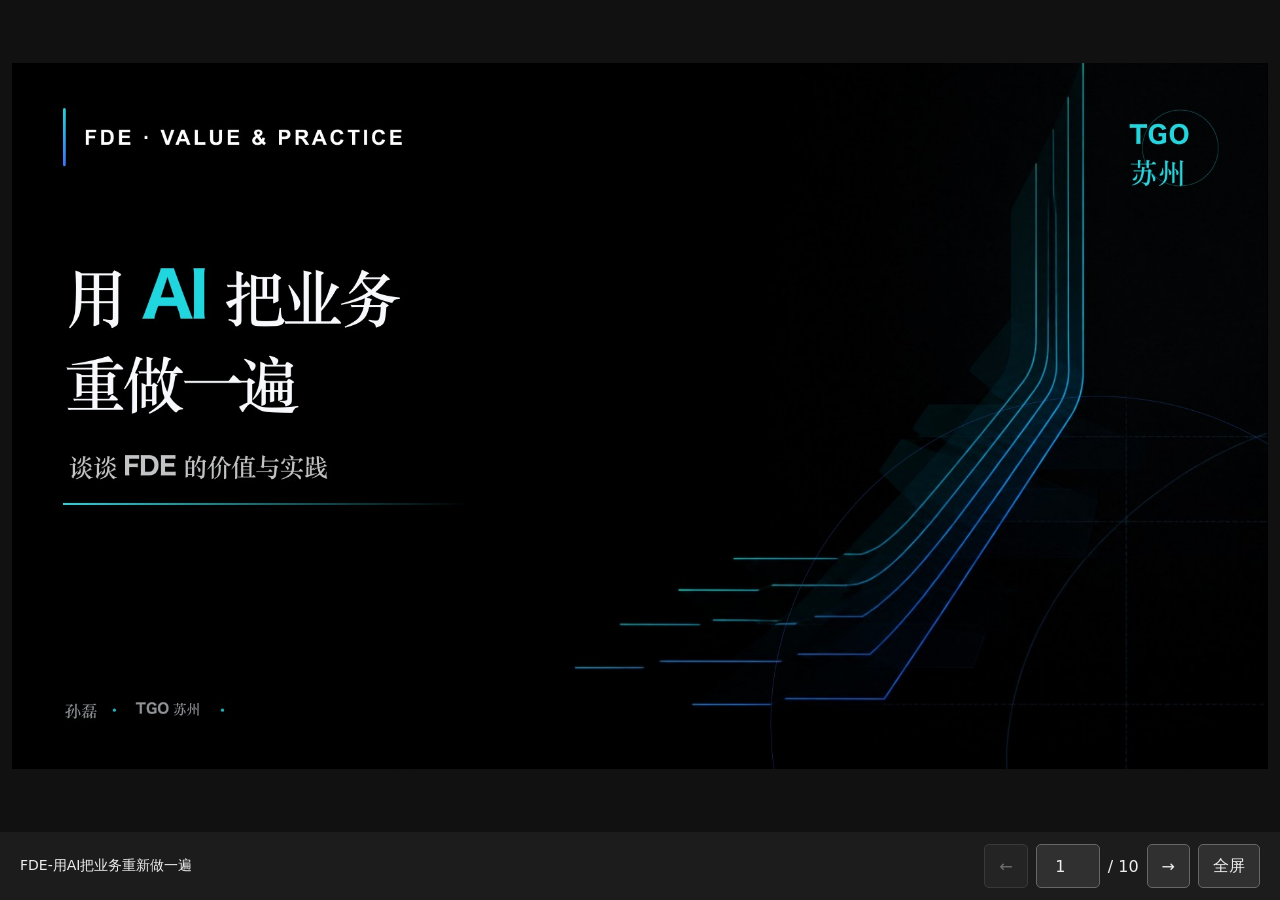
==== slides/fde-用ai把业务重新做一遍-64aeb802/index.html @ 57d7142e "Set up artifact processing and slide viewers" ====
<!doctype html>
<html lang="zh-CN">
<meta charset="utf-8">
<meta name="viewport" content="width=device-width,initial-scale=1">
<title>FDE-用AI把业务重新做一遍</title>
<style>
:root{color-scheme:dark;font-family:system-ui,sans-serif;background:#111;color:#eee}
*{box-sizing:border-box}body{margin:0}main{height:100dvh;display:grid;grid-template-rows:minmax(0,1fr) auto}
.stage{display:flex;align-items:center;justify-content:center;min-height:0;padding:12px}
img{display:block;max-width:100%;max-height:100%;object-fit:contain}
footer{display:flex;align-items:center;justify-content:space-between;gap:16px;padding:12px 20px;background:#1c1c1c;flex-wrap:wrap}
h1{font-size:14px;font-weight:500;margin:0;overflow-wrap:anywhere}nav{display:flex;align-items:center;gap:8px}
button,input{font:inherit;color:inherit;background:#303030;border:1px solid #666;border-radius:5px;min-height:44px}
button{padding:8px 14px;cursor:pointer}button:disabled{opacity:.4;cursor:default}input{width:64px;text-align:center}
:focus-visible{outline:3px solid #85bdff;outline-offset:3px}.sr-only{position:absolute;width:1px;height:1px;overflow:hidden;clip-path:inset(50%)}
@media(max-width:600px){footer{padding:8px;gap:8px}h1{width:100%;font-size:12px}nav{width:100%;justify-content:center}.stage{padding:0}button{padding:8px 10px}}
@media print{main{height:auto}.stage{display:none}footer{display:none}.print-slide{display:block;width:100%;page-break-after:always}}
@media screen{.print-slide{display:none}}
</style>
<main>
 <div class="stage" aria-label="幻灯片"><img id="slide" src="images/001.jpg" alt="第 1 页"></div>
 <footer><h1>FDE-用AI把业务重新做一遍</h1><nav aria-label="翻页">
  <button id="prev" type="button" aria-label="上一页">←</button>
  <label class="sr-only" for="page">跳转页码</label><input id="page" type="number" min="1" max="10" value="1">
  <span aria-hidden="true">/ 10</span><span id="status" class="sr-only" aria-live="polite"></span>
  <button id="next" type="button" aria-label="下一页">→</button><button id="full" type="button">全屏</button>
 </nav></footer>
</main>
<noscript><p>启用 JavaScript 后可翻页。以下为所有页面：</p><img src="images/001.jpg" alt="第 1 页" style="width:100%"><img src="images/002.jpg" alt="第 2 页" style="width:100%"><img src="images/003.jpg" alt="第 3 页" style="width:100%"><img src="images/004.jpg" alt="第 4 页" style="width:100%"><img src="images/005.jpg" alt="第 5 页" style="width:100%"><img src="images/006.jpg" alt="第 6 页" style="width:100%"><img src="images/007.jpg" alt="第 7 页" style="width:100%"><img src="images/008.jpg" alt="第 8 页" style="width:100%"><img src="images/009.jpg" alt="第 9 页" style="width:100%"><img src="images/010.jpg" alt="第 10 页" style="width:100%"></noscript>
<script>
const count=10, image=document.querySelector('#slide'), input=document.querySelector('#page');
let current=1;
function show(n,updateHash=true){
 current=Math.min(count,Math.max(1,Number.isFinite(n)?Math.trunc(n):1));
 image.src=`images/${String(current).padStart(3,'0')}.jpg`;image.alt=`第 ${current} 页，共 ${count} 页`;
 input.value=current;document.querySelector('#prev').disabled=current===1;document.querySelector('#next').disabled=current===count;
 document.querySelector('#status').textContent=image.alt;
 if(updateHash)history.replaceState(null,'',`#${current}`);
 if(current<count){const preload=new Image();preload.src=`images/${String(current+1).padStart(3,'0')}.jpg`}
}
document.querySelector('#prev').onclick=()=>show(current-1);
document.querySelector('#next').onclick=()=>show(current+1);
input.onchange=()=>show(Number(input.value));
document.addEventListener('keydown',e=>{
 if(e.target.closest('input,textarea,select,button')||e.ctrlKey||e.metaKey||e.altKey)return;
 const actions={ArrowRight:current+1,ArrowDown:current+1,PageDown:current+1,' ':current+1,ArrowLeft:current-1,ArrowUp:current-1,PageUp:current-1,Home:1,End:count};
 if(e.key in actions){e.preventDefault();show(actions[e.key])}
});
const full=document.querySelector('#full');
if(!document.fullscreenEnabled)full.hidden=true;
full.onclick=async()=>{try{if(document.fullscreenElement)await document.exitFullscreen();else await document.documentElement.requestFullscreen()}catch{document.querySelector('#status').textContent='浏览器未允许全屏'}};
document.addEventListener('fullscreenchange',()=>full.textContent=document.fullscreenElement?'退出全屏':'全屏');
let startX=0,startY=0;
image.addEventListener('touchstart',e=>{if(e.touches.length===1){startX=e.touches[0].clientX;startY=e.touches[0].clientY}},{passive:true});
image.addEventListener('touchend',e=>{const dx=e.changedTouches[0].clientX-startX,dy=e.changedTouches[0].clientY-startY;if(Math.abs(dx)>60&&Math.abs(dx)>Math.abs(dy)*2)show(current+(dx<0?1:-1))},{passive:true});
addEventListener('hashchange',()=>show(Number(location.hash.slice(1)),false));
show(Number(location.hash.slice(1))||1,false);
</script>
</html>
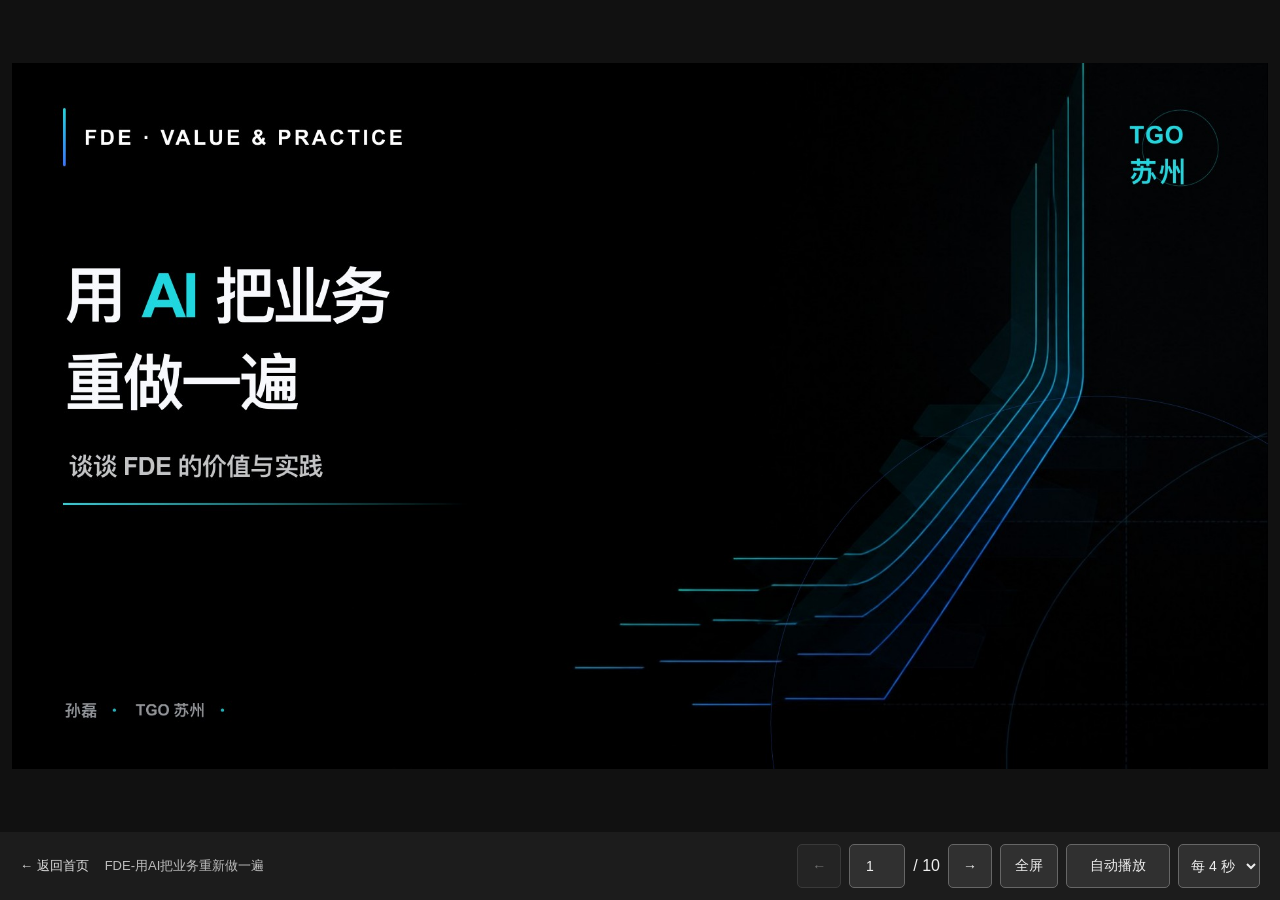
==== commit bdf383d6: "Fix slide font rendering and add home and autoplay controls" ====
--- a/slides/fde-用ai把业务重新做一遍-64aeb802/index.html
+++ b/slides/fde-用ai把业务重新做一遍-64aeb802/index.html
@@ -2,58 +2,99 @@
 <html lang="zh-CN">
 <meta charset="utf-8">
 <meta name="viewport" content="width=device-width,initial-scale=1">
+<link rel="icon" href="/assets/favicon.svg" type="image/svg+xml">
 <title>FDE-用AI把业务重新做一遍</title>
 <style>
-:root{color-scheme:dark;font-family:system-ui,sans-serif;background:#111;color:#eee}
+:root{color-scheme:dark;font-family:Arial,"PingFang SC","Microsoft YaHei",sans-serif;background:#111;color:#eee}
 *{box-sizing:border-box}body{margin:0}main{height:100dvh;display:grid;grid-template-rows:minmax(0,1fr) auto}
 .stage{display:flex;align-items:center;justify-content:center;min-height:0;padding:12px}
 img{display:block;max-width:100%;max-height:100%;object-fit:contain}
-footer{display:flex;align-items:center;justify-content:space-between;gap:16px;padding:12px 20px;background:#1c1c1c;flex-wrap:wrap}
-h1{font-size:14px;font-weight:500;margin:0;overflow-wrap:anywhere}nav{display:flex;align-items:center;gap:8px}
-button,input{font:inherit;color:inherit;background:#303030;border:1px solid #666;border-radius:5px;min-height:44px}
-button{padding:8px 14px;cursor:pointer}button:disabled{opacity:.4;cursor:default}input{width:64px;text-align:center}
+footer{display:flex;align-items:center;justify-content:space-between;gap:16px;padding:12px 20px;background:#1c1c1c}
+.deck-info{display:flex;align-items:center;gap:16px;min-width:0}.home-link{color:#ddd;text-decoration:none;display:inline-flex;align-items:center;min-height:44px;white-space:nowrap;font-size:13px}.home-link:hover{color:#edb675}
+h1{font-size:13px;font-weight:400;margin:0;max-width:34ch;text-overflow:ellipsis;white-space:nowrap;overflow:hidden;color:#bdbdbd}
+.controls,nav,.playback{display:flex;align-items:center;gap:8px}.controls{flex-wrap:wrap;justify-content:flex-end;flex-shrink:0}
+button,input,select{font:inherit;font-size:14px;color:inherit;background:#303030;border:1px solid #666;border-radius:5px;min-height:44px}
+button{padding:8px 14px;cursor:pointer;white-space:nowrap}button:disabled{opacity:.4;cursor:default}input{width:56px;text-align:center}select{padding:8px;cursor:pointer}#play{min-width:104px}#play[aria-pressed=true]{border-color:#edb675;color:#edb675}
+button:hover:not(:disabled),select:hover{background:#3c3c3c}button:active{transform:translateY(1px)}
 :focus-visible{outline:3px solid #85bdff;outline-offset:3px}.sr-only{position:absolute;width:1px;height:1px;overflow:hidden;clip-path:inset(50%)}
-@media(max-width:600px){footer{padding:8px;gap:8px}h1{width:100%;font-size:12px}nav{width:100%;justify-content:center}.stage{padding:0}button{padding:8px 10px}}
-@media print{main{height:auto}.stage{display:none}footer{display:none}.print-slide{display:block;width:100%;page-break-after:always}}
-@media screen{.print-slide{display:none}}
+@media(max-width:1000px){footer{align-items:flex-start;flex-direction:column;gap:4px}.deck-info{width:100%}h1{max-width:none;flex:1}.controls{width:100%;justify-content:space-between}}
+@media(max-width:600px){footer{padding:8px 12px;gap:4px}.deck-info{gap:12px}h1{font-size:11px}.home-link{font-size:12px}.controls{justify-content:center;gap:8px}.stage{padding:0}button{padding:8px 12px}.playback{justify-content:center}.page-total{font-size:13px}nav{justify-content:center}}
+@media(prefers-reduced-motion:reduce){button:active{transform:none}}
 </style>
 <main>
  <div class="stage" aria-label="幻灯片"><img id="slide" src="images/001.jpg" alt="第 1 页"></div>
- <footer><h1>FDE-用AI把业务重新做一遍</h1><nav aria-label="翻页">
-  <button id="prev" type="button" aria-label="上一页">←</button>
-  <label class="sr-only" for="page">跳转页码</label><input id="page" type="number" min="1" max="10" value="1">
-  <span aria-hidden="true">/ 10</span><span id="status" class="sr-only" aria-live="polite"></span>
-  <button id="next" type="button" aria-label="下一页">→</button><button id="full" type="button">全屏</button>
- </nav></footer>
+ <footer>
+  <div class="deck-info"><a class="home-link" href="/">← 返回首页</a><h1 title="FDE-用AI把业务重新做一遍">FDE-用AI把业务重新做一遍</h1></div>
+  <div class="controls">
+   <nav aria-label="翻页">
+    <button id="prev" type="button" aria-label="上一页">←</button>
+    <label class="sr-only" for="page">跳转页码</label><input id="page" type="number" min="1" max="10" value="1">
+    <span class="page-total" aria-hidden="true">/ 10</span>
+    <button id="next" type="button" aria-label="下一页">→</button><button id="full" type="button">全屏</button>
+   </nav>
+   <div class="playback" role="group" aria-label="自动播放设置">
+    <button id="play" type="button" aria-pressed="false" title="点击开始自动翻页；手动翻页或切换标签页会暂停">自动播放</button>
+    <label class="sr-only" for="interval">自动播放间隔</label><select id="interval"><option value="3">每 3 秒</option><option value="4" selected>每 4 秒</option><option value="5">每 5 秒</option></select>
+   </div>
+  </div>
+  <span id="status" class="sr-only" role="status" aria-live="polite"></span>
+ </footer>
 </main>
 <noscript><p>启用 JavaScript 后可翻页。以下为所有页面：</p><img src="images/001.jpg" alt="第 1 页" style="width:100%"><img src="images/002.jpg" alt="第 2 页" style="width:100%"><img src="images/003.jpg" alt="第 3 页" style="width:100%"><img src="images/004.jpg" alt="第 4 页" style="width:100%"><img src="images/005.jpg" alt="第 5 页" style="width:100%"><img src="images/006.jpg" alt="第 6 页" style="width:100%"><img src="images/007.jpg" alt="第 7 页" style="width:100%"><img src="images/008.jpg" alt="第 8 页" style="width:100%"><img src="images/009.jpg" alt="第 9 页" style="width:100%"><img src="images/010.jpg" alt="第 10 页" style="width:100%"></noscript>
 <script>
 const count=10, image=document.querySelector('#slide'), input=document.querySelector('#page');
-let current=1;
+const play=document.querySelector('#play'), interval=document.querySelector('#interval'), status=document.querySelector('#status');
+let current=1, playing=false, timer;
+function pause(message=''){
+ clearTimeout(timer);playing=false;play.setAttribute('aria-pressed','false');
+ play.textContent=current===count?'重新播放':'自动播放';
+ if(message)status.textContent=message;
+}
+function schedule(){
+ clearTimeout(timer);
+ if(!playing||document.hidden)return;
+ if(current===count){pause('已播放到最后一页。');return;}
+ if(image.complete&&image.naturalWidth>0)timer=setTimeout(()=>show(current+1),Number(interval.value)*1000);
+}
 function show(n,updateHash=true){
  current=Math.min(count,Math.max(1,Number.isFinite(n)?Math.trunc(n):1));
  image.src=`images/${String(current).padStart(3,'0')}.jpg`;image.alt=`第 ${current} 页，共 ${count} 页`;
  input.value=current;document.querySelector('#prev').disabled=current===1;document.querySelector('#next').disabled=current===count;
- document.querySelector('#status').textContent=image.alt;
+ status.textContent=image.alt;play.disabled=count<2;
  if(updateHash)history.replaceState(null,'',`#${current}`);
  if(current<count){const preload=new Image();preload.src=`images/${String(current+1).padStart(3,'0')}.jpg`}
+ if(playing)schedule();else play.textContent=current===count?'重新播放':'自动播放';
 }
-document.querySelector('#prev').onclick=()=>show(current-1);
-document.querySelector('#next').onclick=()=>show(current+1);
-input.onchange=()=>show(Number(input.value));
+function navigate(n){pause();show(n);}
+function togglePlay(){
+ if(playing){pause('自动播放已暂停。');return;}
+ if(current===count)show(1);
+ playing=true;play.setAttribute('aria-pressed','true');play.textContent='暂停播放';
+ status.textContent=`自动播放，每 ${interval.value} 秒翻页。`;schedule();
+}
+play.onclick=togglePlay;
+interval.onchange=()=>{if(playing){status.textContent=`自动播放，每 ${interval.value} 秒翻页。`;schedule();}};
+image.addEventListener('load',schedule);
+image.addEventListener('error',()=>pause('当前页面加载失败，请检查网络或手动翻页。'));
+document.querySelector('#prev').onclick=()=>navigate(current-1);
+document.querySelector('#next').onclick=()=>navigate(current+1);
+input.onfocus=()=>pause();input.onchange=()=>navigate(Number(input.value));
+document.querySelector('.home-link').onclick=()=>pause();
+document.addEventListener('visibilitychange',()=>{if(document.hidden&&playing)pause('切换标签页后，自动播放已暂停。');});
 document.addEventListener('keydown',e=>{
- if(e.target.closest('input,textarea,select,button')||e.ctrlKey||e.metaKey||e.altKey)return;
+ if(e.key==='Escape'&&playing){pause('自动播放已暂停。');return;}
+ if(e.target.closest('input,textarea,select,button,a')||e.ctrlKey||e.metaKey||e.altKey)return;
  const actions={ArrowRight:current+1,ArrowDown:current+1,PageDown:current+1,' ':current+1,ArrowLeft:current-1,ArrowUp:current-1,PageUp:current-1,Home:1,End:count};
- if(e.key in actions){e.preventDefault();show(actions[e.key])}
+ if(e.key in actions){e.preventDefault();navigate(actions[e.key]);}
 });
 const full=document.querySelector('#full');
 if(!document.fullscreenEnabled)full.hidden=true;
-full.onclick=async()=>{try{if(document.fullscreenElement)await document.exitFullscreen();else await document.documentElement.requestFullscreen()}catch{document.querySelector('#status').textContent='浏览器未允许全屏'}};
+full.onclick=async()=>{try{if(document.fullscreenElement)await document.exitFullscreen();else await document.documentElement.requestFullscreen();}catch{status.textContent='浏览器未允许全屏';}};
 document.addEventListener('fullscreenchange',()=>full.textContent=document.fullscreenElement?'退出全屏':'全屏');
-let startX=0,startY=0;
-image.addEventListener('touchstart',e=>{if(e.touches.length===1){startX=e.touches[0].clientX;startY=e.touches[0].clientY}},{passive:true});
-image.addEventListener('touchend',e=>{const dx=e.changedTouches[0].clientX-startX,dy=e.changedTouches[0].clientY-startY;if(Math.abs(dx)>60&&Math.abs(dx)>Math.abs(dy)*2)show(current+(dx<0?1:-1))},{passive:true});
-addEventListener('hashchange',()=>show(Number(location.hash.slice(1)),false));
+let startX=0,startY=0,touchStarted=false;
+image.addEventListener('touchstart',e=>{touchStarted=e.touches.length===1;if(touchStarted){startX=e.touches[0].clientX;startY=e.touches[0].clientY;}},{passive:true});
+image.addEventListener('touchend',e=>{if(!touchStarted||!e.changedTouches.length)return;touchStarted=false;const dx=e.changedTouches[0].clientX-startX,dy=e.changedTouches[0].clientY-startY;if(Math.abs(dx)>60&&Math.abs(dx)>Math.abs(dy)*2)navigate(current+(dx<0?1:-1));},{passive:true});
+addEventListener('hashchange',()=>{pause();show(Number(location.hash.slice(1)),false);});
 show(Number(location.hash.slice(1))||1,false);
 </script>
 </html>
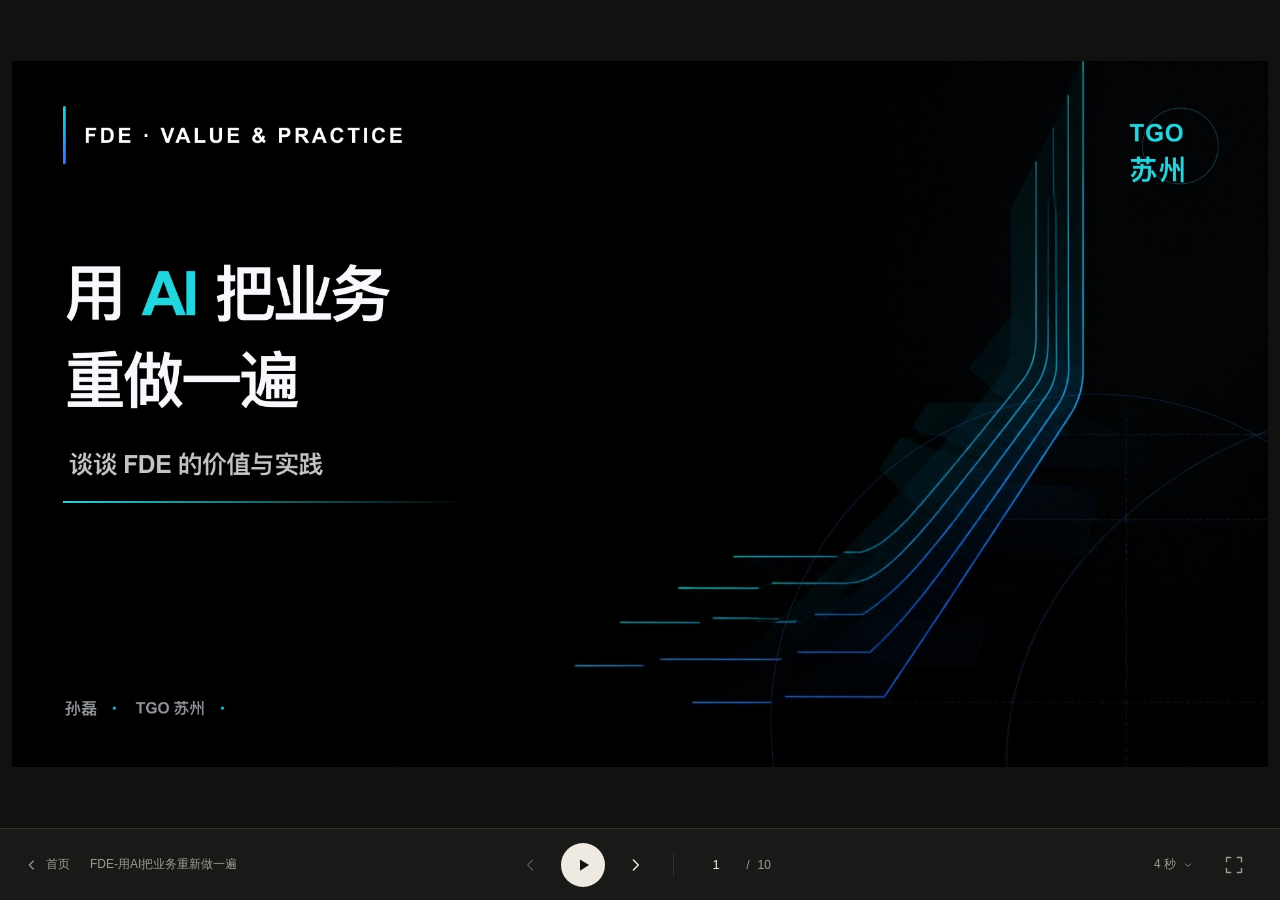
==== commit 60305555: "Refine slide player controls with compact icons and speed popover" ====
--- a/slides/fde-用ai把业务重新做一遍-64aeb802/index.html
+++ b/slides/fde-用ai把业务重新做一遍-64aeb802/index.html
@@ -5,49 +5,52 @@
 <link rel="icon" href="/assets/favicon.svg" type="image/svg+xml">
 <title>FDE-用AI把业务重新做一遍</title>
 <style>
-:root{color-scheme:dark;font-family:Arial,"PingFang SC","Microsoft YaHei",sans-serif;background:#111;color:#eee}
+:root{color-scheme:dark;font-family:Arial,"PingFang SC","Microsoft YaHei",sans-serif;--canvas:#111210;--bar:#191a18;--surface:#252622;--ink:#eeeae1;--muted:#999b93;--line:#30322d;--focus:#edb675;--clear:transparent;background:var(--canvas);color:var(--ink)}
 *{box-sizing:border-box}body{margin:0}main{height:100dvh;display:grid;grid-template-rows:minmax(0,1fr) auto}
-.stage{display:flex;align-items:center;justify-content:center;min-height:0;padding:12px}
-img{display:block;max-width:100%;max-height:100%;object-fit:contain}
-footer{display:flex;align-items:center;justify-content:space-between;gap:16px;padding:12px 20px;background:#1c1c1c}
-.deck-info{display:flex;align-items:center;gap:16px;min-width:0}.home-link{color:#ddd;text-decoration:none;display:inline-flex;align-items:center;min-height:44px;white-space:nowrap;font-size:13px}.home-link:hover{color:#edb675}
-h1{font-size:13px;font-weight:400;margin:0;max-width:34ch;text-overflow:ellipsis;white-space:nowrap;overflow:hidden;color:#bdbdbd}
-.controls,nav,.playback{display:flex;align-items:center;gap:8px}.controls{flex-wrap:wrap;justify-content:flex-end;flex-shrink:0}
-button,input,select{font:inherit;font-size:14px;color:inherit;background:#303030;border:1px solid #666;border-radius:5px;min-height:44px}
-button{padding:8px 14px;cursor:pointer;white-space:nowrap}button:disabled{opacity:.4;cursor:default}input{width:56px;text-align:center}select{padding:8px;cursor:pointer}#play{min-width:104px}#play[aria-pressed=true]{border-color:#edb675;color:#edb675}
-button:hover:not(:disabled),select:hover{background:#3c3c3c}button:active{transform:translateY(1px)}
-:focus-visible{outline:3px solid #85bdff;outline-offset:3px}.sr-only{position:absolute;width:1px;height:1px;overflow:hidden;clip-path:inset(50%)}
-@media(max-width:1000px){footer{align-items:flex-start;flex-direction:column;gap:4px}.deck-info{width:100%}h1{max-width:none;flex:1}.controls{width:100%;justify-content:space-between}}
-@media(max-width:600px){footer{padding:8px 12px;gap:4px}.deck-info{gap:12px}h1{font-size:11px}.home-link{font-size:12px}.controls{justify-content:center;gap:8px}.stage{padding:0}button{padding:8px 12px}.playback{justify-content:center}.page-total{font-size:13px}nav{justify-content:center}}
+.stage{display:flex;align-items:center;justify-content:center;min-height:0;padding:12px}img{display:block;max-width:100%;max-height:100%;object-fit:contain}
+footer{display:grid;grid-template-columns:minmax(0,1fr) auto minmax(0,1fr);align-items:center;gap:24px;min-height:72px;padding:12px 24px;background:var(--bar);border-top:1px solid var(--line)}
+.deck-info{display:flex;align-items:center;gap:20px;min-width:0}.home-link{color:var(--muted);text-decoration:none;display:inline-flex;align-items:center;gap:6px;min-height:44px;white-space:nowrap;font-size:12px;border-radius:6px}.home-link svg{width:16px;height:16px}
+h1{font-size:12px;font-weight:400;margin:0;max-width:32ch;text-overflow:ellipsis;white-space:nowrap;overflow:hidden;color:var(--muted)}
+button,input{font:inherit;color:inherit}button{display:inline-flex;align-items:center;justify-content:center;border:0;border-radius:50%;width:44px;height:44px;padding:0;background:var(--clear);cursor:pointer;white-space:nowrap;flex-shrink:0}button svg{display:block;width:20px;height:20px;pointer-events:none}button:disabled{opacity:.25;cursor:default}
+svg{fill:none;stroke:currentColor;stroke-width:1.7;stroke-linecap:round;stroke-linejoin:round}.controls{display:flex;align-items:center;gap:4px}.controls nav{display:flex;align-items:center;gap:4px}.page-indicator{display:flex;align-items:center;height:24px;gap:8px;margin-left:12px;padding-left:20px;border-left:1px solid var(--line);font-size:12px;font-variant-numeric:tabular-nums;color:var(--muted);white-space:nowrap}.page-indicator input{width:44px;height:44px;border:0;border-radius:4px;padding:0;background:var(--clear);color:var(--ink);text-align:center;font-size:13px;appearance:textfield;-moz-appearance:textfield}.page-indicator input::-webkit-inner-spin-button,.page-indicator input::-webkit-outer-spin-button{-webkit-appearance:none;margin:0}
+#play{width:44px;height:44px;min-width:44px;margin-inline:4px;background:var(--ink);color:var(--canvas)}#play svg{stroke:none;fill:currentColor;width:18px;height:18px}.icon-pause,.icon-replay{display:none}#play[data-state=pause] .icon-play,#play[data-state=replay] .icon-play{display:none}#play[data-state=pause] .icon-pause,#play[data-state=replay] .icon-replay{display:block}#play .icon-replay{stroke:currentColor;fill:none;stroke-width:1.8}
+.utilities{display:flex;align-items:center;justify-content:flex-end;gap:8px}.speed-button{width:auto;gap:6px;padding:0 10px;border-radius:8px;color:var(--muted);font-size:12px}.speed-button svg{width:12px;height:12px}.utilities #full{color:var(--muted)}
+.speed-menu{display:none;position:fixed;inset:auto;margin:0;padding:16px;border:1px solid var(--line);border-radius:12px;background:var(--bar);color:var(--ink);box-shadow:0 12px 36px #0006}.speed-menu:popover-open{display:block}.speed-menu p{margin:0 0 12px;font-size:11px;color:var(--muted)}.speed-options{display:flex;gap:4px}.speed-options button{width:58px;height:44px;border-radius:6px;font-size:12px;color:var(--muted)}.speed-options button[aria-pressed=true]{background:var(--surface);color:var(--ink)}
+@media(hover:hover){button:hover:not(:disabled){background:var(--surface);color:var(--ink)}#play:hover:not(:disabled){background:var(--ink);color:var(--canvas);opacity:.85}.home-link:hover{color:var(--ink)}.page-indicator input:hover{background:var(--surface)}}button:active:not(:disabled){transform:translateY(1px)}
+:focus-visible{outline:2px solid var(--focus);outline-offset:3px}.sr-only{position:absolute;width:1px;height:1px;overflow:hidden;clip-path:inset(50%)}
+@media(max-width:900px){footer{gap:16px;padding-inline:16px}h1{max-width:18ch}.deck-info{gap:12px}}
+@media(max-width:600px){footer{grid-template-columns:minmax(0,1fr) auto;gap:0 12px;padding:4px 12px 8px}.deck-info{grid-column:1;grid-row:1}.utilities{grid-column:2;grid-row:1;gap:0}.controls{grid-column:1/-1;grid-row:2;justify-self:center}.stage{padding:0}h1{max-width:20ch;font-size:11px}.page-indicator{margin-left:8px;padding-left:16px}}
+@media(max-width:380px){h1{display:none}.deck-info{gap:0}}
 @media(prefers-reduced-motion:reduce){button:active{transform:none}}
 </style>
 <main>
  <div class="stage" aria-label="幻灯片"><img id="slide" src="images/001.jpg" alt="第 1 页"></div>
  <footer>
-  <div class="deck-info"><a class="home-link" href="/">← 返回首页</a><h1 title="FDE-用AI把业务重新做一遍">FDE-用AI把业务重新做一遍</h1></div>
+  <div class="deck-info"><a class="home-link" href="/" aria-label="返回首页"><svg viewBox="0 0 24 24" aria-hidden="true"><path d="m14 6-6 6 6 6"/></svg><span>首页</span></a><h1 title="FDE-用AI把业务重新做一遍">FDE-用AI把业务重新做一遍</h1></div>
   <div class="controls">
    <nav aria-label="翻页">
-    <button id="prev" type="button" aria-label="上一页">←</button>
-    <label class="sr-only" for="page">跳转页码</label><input id="page" type="number" min="1" max="10" value="1">
-    <span class="page-total" aria-hidden="true">/ 10</span>
-    <button id="next" type="button" aria-label="下一页">→</button><button id="full" type="button">全屏</button>
+    <button id="prev" type="button" aria-label="上一页" title="上一页"><svg viewBox="0 0 24 24" aria-hidden="true"><path d="m14 6-6 6 6 6"/></svg></button>
+    <button id="play" type="button" data-state="play" aria-label="自动播放" aria-pressed="false" title="自动播放"><svg class="icon-play" viewBox="0 0 24 24" aria-hidden="true"><path d="M8 4.5v15l12-7.5z"/></svg><svg class="icon-pause" viewBox="0 0 24 24" aria-hidden="true"><path d="M6 5h4v14H6zm8 0h4v14h-4z"/></svg><svg class="icon-replay" viewBox="0 0 24 24" aria-hidden="true"><path d="M4 10a8 8 0 1 1 1 8M4 4v6h6"/></svg></button>
+    <button id="next" type="button" aria-label="下一页" title="下一页"><svg viewBox="0 0 24 24" aria-hidden="true"><path d="m10 6 6 6-6 6"/></svg></button>
    </nav>
-   <div class="playback" role="group" aria-label="自动播放设置">
-    <button id="play" type="button" aria-pressed="false" title="点击开始自动翻页；手动翻页或切换标签页会暂停">自动播放</button>
-    <label class="sr-only" for="interval">自动播放间隔</label><select id="interval"><option value="3">每 3 秒</option><option value="4" selected>每 4 秒</option><option value="5">每 5 秒</option></select>
-   </div>
+   <div class="page-indicator"><label class="sr-only" for="page">跳转页码</label><input id="page" type="number" min="1" max="10" value="1" title="输入页码跳转"><span aria-hidden="true">/</span><span aria-hidden="true">10</span></div>
   </div>
+  <div class="utilities"><input id="interval" type="hidden" value="4"><button id="speed" class="speed-button" type="button" popovertarget="speed-menu" aria-label="自动播放间隔：4 秒" title="自动播放间隔"><span id="speed-label">4 秒</span><svg viewBox="0 0 24 24" aria-hidden="true"><path d="m7 10 5 5 5-5"/></svg></button><button id="full" type="button" aria-label="全屏" title="全屏"><svg viewBox="0 0 24 24" aria-hidden="true"><path d="M8 3H3v5m13-5h5v5M3 16v5h5m13-5v5h-5"/></svg></button></div>
   <span id="status" class="sr-only" role="status" aria-live="polite"></span>
  </footer>
 </main>
+<div id="speed-menu" class="speed-menu" popover><p>自动翻页间隔</p><div class="speed-options" role="group" aria-label="自动播放间隔"><button type="button" data-interval="3" aria-pressed="false">3 秒</button><button type="button" data-interval="4" aria-pressed="true">4 秒</button><button type="button" data-interval="5" aria-pressed="false">5 秒</button></div></div>
 <noscript><p>启用 JavaScript 后可翻页。以下为所有页面：</p><img src="images/001.jpg" alt="第 1 页" style="width:100%"><img src="images/002.jpg" alt="第 2 页" style="width:100%"><img src="images/003.jpg" alt="第 3 页" style="width:100%"><img src="images/004.jpg" alt="第 4 页" style="width:100%"><img src="images/005.jpg" alt="第 5 页" style="width:100%"><img src="images/006.jpg" alt="第 6 页" style="width:100%"><img src="images/007.jpg" alt="第 7 页" style="width:100%"><img src="images/008.jpg" alt="第 8 页" style="width:100%"><img src="images/009.jpg" alt="第 9 页" style="width:100%"><img src="images/010.jpg" alt="第 10 页" style="width:100%"></noscript>
 <script>
 const count=10, image=document.querySelector('#slide'), input=document.querySelector('#page');
 const play=document.querySelector('#play'), interval=document.querySelector('#interval'), status=document.querySelector('#status');
 let current=1, playing=false, timer;
+function updatePlayButton(){
+ const state=playing?'pause':current===count?'replay':'play',label=playing?'暂停播放':current===count?'重新播放':'自动播放';
+ play.dataset.state=state;play.setAttribute('aria-label',label);play.title=label;play.setAttribute('aria-pressed',String(playing));
+}
 function pause(message=''){
- clearTimeout(timer);playing=false;play.setAttribute('aria-pressed','false');
- play.textContent=current===count?'重新播放':'自动播放';
+ clearTimeout(timer);playing=false;updatePlayButton();
  if(message)status.textContent=message;
 }
 function schedule(){
@@ -63,17 +66,22 @@
  status.textContent=image.alt;play.disabled=count<2;
  if(updateHash)history.replaceState(null,'',`#${current}`);
  if(current<count){const preload=new Image();preload.src=`images/${String(current+1).padStart(3,'0')}.jpg`}
- if(playing)schedule();else play.textContent=current===count?'重新播放':'自动播放';
+ if(playing)schedule();else updatePlayButton();
 }
 function navigate(n){pause();show(n);}
 function togglePlay(){
  if(playing){pause('自动播放已暂停。');return;}
  if(current===count)show(1);
- playing=true;play.setAttribute('aria-pressed','true');play.textContent='暂停播放';
+ playing=true;updatePlayButton();
  status.textContent=`自动播放，每 ${interval.value} 秒翻页。`;schedule();
 }
 play.onclick=togglePlay;
 interval.onchange=()=>{if(playing){status.textContent=`自动播放，每 ${interval.value} 秒翻页。`;schedule();}};
+const speed=document.querySelector('#speed'), speedMenu=document.querySelector('#speed-menu');
+function positionSpeedMenu(){const rect=speed.getBoundingClientRect();speedMenu.style.left=`${Math.max(12,Math.min(innerWidth-speedMenu.offsetWidth-12,rect.right-speedMenu.offsetWidth))}px`;speedMenu.style.bottom=`${innerHeight-rect.top+8}px`;}
+speedMenu.addEventListener('toggle',e=>{if(e.newState==='open')positionSpeedMenu();});
+addEventListener('resize',()=>{if(speedMenu.matches(':popover-open'))positionSpeedMenu();});
+document.querySelectorAll('[data-interval]').forEach(option=>option.onclick=()=>{interval.value=option.dataset.interval;document.querySelector('#speed-label').textContent=`${interval.value} 秒`;speed.setAttribute('aria-label',`自动播放间隔：${interval.value} 秒`);document.querySelectorAll('[data-interval]').forEach(button=>button.setAttribute('aria-pressed',String(button===option)));interval.dispatchEvent(new Event('change'));speedMenu.hidePopover();speed.focus({preventScroll:true});});
 image.addEventListener('load',schedule);
 image.addEventListener('error',()=>pause('当前页面加载失败，请检查网络或手动翻页。'));
 document.querySelector('#prev').onclick=()=>navigate(current-1);
@@ -90,7 +98,7 @@
 const full=document.querySelector('#full');
 if(!document.fullscreenEnabled)full.hidden=true;
 full.onclick=async()=>{try{if(document.fullscreenElement)await document.exitFullscreen();else await document.documentElement.requestFullscreen();}catch{status.textContent='浏览器未允许全屏';}};
-document.addEventListener('fullscreenchange',()=>full.textContent=document.fullscreenElement?'退出全屏':'全屏');
+document.addEventListener('fullscreenchange',()=>{const label=document.fullscreenElement?'退出全屏':'全屏';full.setAttribute('aria-label',label);full.title=label;});
 let startX=0,startY=0,touchStarted=false;
 image.addEventListener('touchstart',e=>{touchStarted=e.touches.length===1;if(touchStarted){startX=e.touches[0].clientX;startY=e.touches[0].clientY;}},{passive:true});
 image.addEventListener('touchend',e=>{if(!touchStarted||!e.changedTouches.length)return;touchStarted=false;const dx=e.changedTouches[0].clientX-startX,dy=e.changedTouches[0].clientY-startY;if(Math.abs(dx)>60&&Math.abs(dx)>Math.abs(dy)*2)navigate(current+(dx<0?1:-1));},{passive:true});
